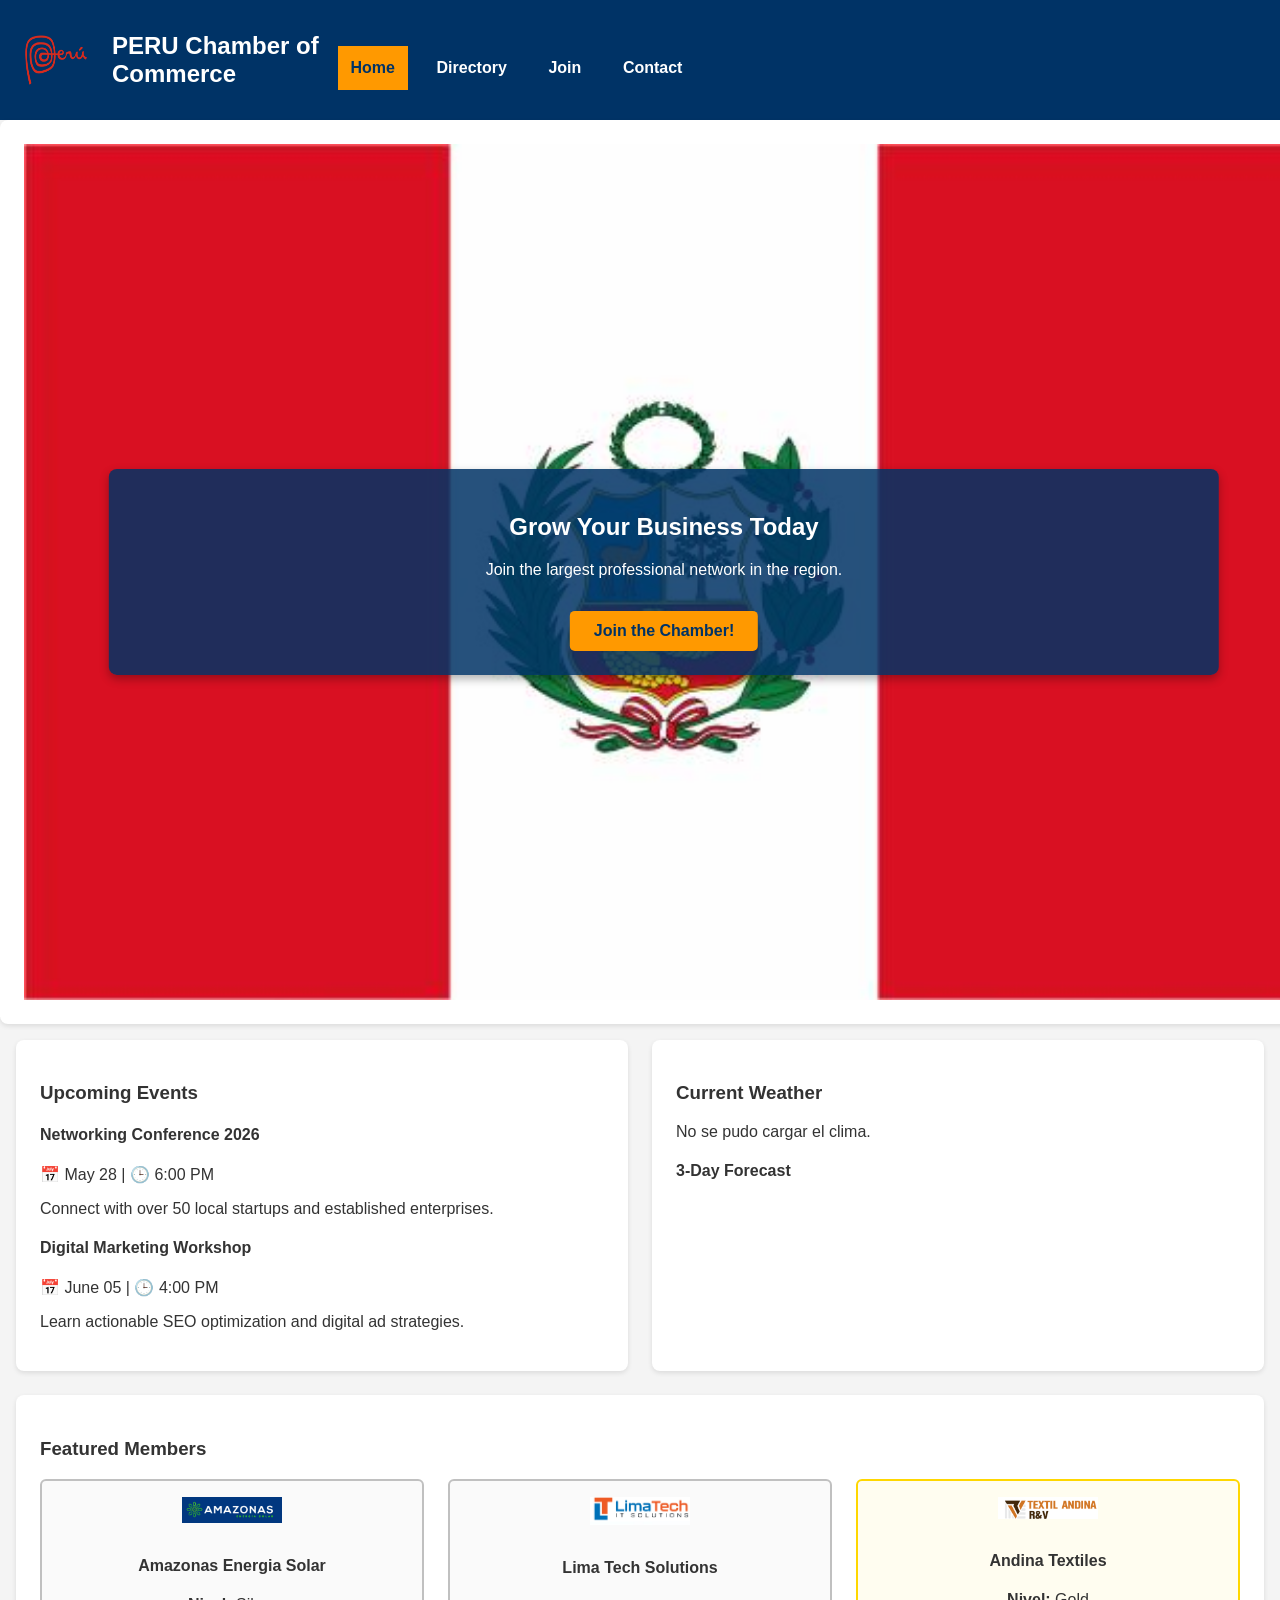
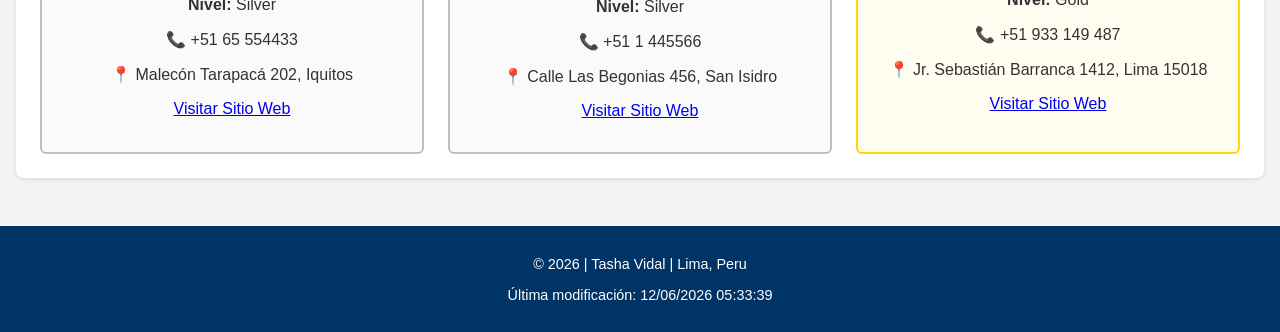
==== chamber/index.html @ 487f1892 "commit" ====
<!DOCTYPE html>
<html lang="en">
<head>
    <meta charset="UTF-8">
    <meta name="viewport" content="width=device-width, initial-scale=1.0">
    <title>Chamber of Commerce - Home</title>
    <meta name="description" content="Home page of the Chamber of Commerce. Connecting local businesses, upcoming events, and economic development.">
    <meta name="author" content="Tasha Vidal">
    <link rel="stylesheet" href="styles/base.css">
    <link rel="stylesheet" href="styles/largeindex.css" media="(min-width: 768px)">
    <script defer src="scripts/main.js"></script>
</head>
<body>

    <header>
        <div class="logo-container">
            <img src="images/logomarca.png" alt="Chamber of Commerce Logo" width="80" height="80">
            <h1>PERU Chamber of Commerce</h1>
        </div>
        <nav>
            <button id="menu-toggle" aria-label="Open navigation menu">☰</button>
            <ul id="nav-menu">
                <li><a href="index.html" class="active">Home</a></li>
                <li><a href="directory.html">Directory</a></li>
                <li><a href="join.html">Join</a></li>
                <li><a href="contact.html">Contact</a></li>
            </ul>
        </nav>
    </header>

    <main>
        <section class="hero-section">
            <picture>
                <source srcset="images/lima.webp" media="(min-width: 768px)">
                <img src="images/hero.jpg" alt="Panoramic city view and professional business environment" class="hero-image" width="1200" height="500">
            </picture>
            <div class="cta-overlay">
                <h2>Grow Your Business Today</h2>
                <p>Join the largest professional network in the region.</p>
                <a href="join.html" class="cta-button">Join the Chamber!</a>
            </div>
        </section>

        <div class="grid-container">
            
            <section class="events-card">
                <h3>Upcoming Events</h3>
                <div class="event-item">
                    <h4>Networking Conference 2026</h4>
                    <p>📅 May 28 | 🕒 6:00 PM</p>
                    <p>Connect with over 50 local startups and established enterprises.</p>
                </div>
                <div class="event-item">
                    <h4>Digital Marketing Workshop</h4>
                    <p>📅 June 05 | 🕒 4:00 PM</p>
                    <p>Learn actionable SEO optimization and digital ad strategies.</p>
                </div>
            </section>

            <section class="weather-card">
                <h3>Current Weather</h3>
                <div id="weather-current">
                    <p>Loading current weather data...</p>
                </div>
                <h4>3-Day Forecast</h4>
                <div id="weather-forecast" class="forecast-container">
                    </div>
            </section>

            <section class="spotlight-section">
                <h3>Featured Members</h3>
                <div id="spotlight-container" class="spotlight-grid">
                    <p>Loading spotlight members...</p>
                </div>
            </section>

        </div>
    </main>

    <footer>
        <p>&copy; <span id="current-year"></span> | Tasha Vidal | Lima, Peru</p>
        <p id="last-modified"></p>
    </footer>

</body>
</html>
---- chamber/styles/base.css ----
:root {
    --primary-color: #003366;
    --secondary-color: #ff9900;
    --text-color: #333333;
    --light-bg: #f4f4f4;
    --white: #ffffff;
}

body {
    font-family: 'Segoe UI', Tahoma, Geneva, Verdana, sans-serif;
    margin: 0;
    padding: 0;
    color: var(--text-color);
    background-color: var(--light-bg);
}

header {
    background-color: var(--primary-color);
    color: var(--white);
    padding: 1rem;
    display: flex;
    flex-direction: column;
    align-items: center;
}

.logo-container {
    display: flex;
    align-items: center;
    gap: 1rem;
}

.logo-container h1 {
    font-size: 1.5rem;
}

nav {
    width: 100%;
    margin-top: 1rem;
}

#menu-toggle {
    background: none;
    border: none;
    color: var(--white);
    font-size: 2rem;
    cursor: pointer;
    display: block;
    margin: 0 auto;
}

#nav-menu {
    list-style: none;
    padding: 0;
    margin: 0;
    display: none; /* Se controla con JS para el menú hamburguesa */
    flex-direction: column;
    text-align: center;
}

#nav-menu.show {
    display: flex;
}

#nav-menu li a {
    display: block;
    padding: 0.8rem;
    color: var(--white);
    text-decoration: none;
    font-weight: bold;
}

#nav-menu li a.active, #nav-menu li a:hover {
    background-color: var(--secondary-color);
    color: var(--primary-color);
}

/* HERO SECTION CON OVERLAY COMPLETO */
.hero-section {
    position: relative;
    width: 100%;
    overflow: hidden;
}

.hero-image {
    width: 100%;
    height: auto;
    display: block;
    object-fit: cover;
}

.cta-overlay {
    position: absolute;
    top: 50%;
    left: 50%;
    transform: translate(-50%, -50%);
    background: rgba(0, 51, 102, 0.85);
    color: var(--white);
    padding: 1.5rem;
    text-align: center;
    border-radius: 8px;
    width: 80%;
    box-shadow: 0 4px 10px rgba(0,0,0,0.3);
}

.cta-button {
    display: inline-block;
    margin-top: 1rem;
    padding: 0.7rem 1.5rem;
    background-color: var(--secondary-color);
    color: var(--primary-color);
    font-weight: bold;
    text-decoration: none;
    border-radius: 5px;
    transition: 0.3s;
}

/* GRID PRINCIPAL (VISTA MÓVIL: UNA COLUMNA) */
.grid-container {
    padding: 1rem;
    display: grid;
    grid-template-columns: 1fr;
    gap: 1.5rem;
}

section {
    background: var(--white);
    padding: 1.5rem;
    border-radius: 8px;
    box-shadow: 0 2px 5px rgba(0,0,0,0.1);
}

/* SPOTLIGHTS & CLIMA DECORACIÓN */
.forecast-container {
    display: flex;
    justify-content: space-between;
    margin-top: 1rem;
    gap: 0.5rem;
}

.forecast-day {
    background: var(--light-bg);
    padding: 0.5rem;
    border-radius: 4px;
    text-align: center;
    flex: 1;
}

.spotlight-card {
    border: 2px solid #ccc;
    padding: 1rem;
    margin-bottom: 1rem;
    border-radius: 6px;
    text-align: center;
}

.spotlight-card.Gold { border-color: #ffd700; background-color: #fffdf0; }
.spotlight-card.Silver { border-color: #c0c0c0; background-color: #fafafa; }

.spotlight-card img {
    max-width: 100px;
    height: auto;
    margin-bottom: 0.5rem;
}

footer {
    background-color: var(--primary-color);
    color: var(--white);
    text-align: center;
    padding: 1rem;
    margin-top: 2rem;
    font-size: 0.9rem;
}
---- chamber/styles/largeindex.css ----
header {
    flex-direction: row;
    justify-content: space-between;
}

#menu-toggle {
    display: none;
}

#nav-menu {
    display: flex !important;
    flex-direction: row;
    gap: 1rem;
}

.grid-container {
    grid-template-columns: repeat(2, 1fr);
}

.spotlight-section {
    grid-column: 1 / -1;
}

.spotlight-grid {
    display: flex;
    gap: 1.5rem;
    justify-content: space-around;
}

.spotlight-card {
    flex: 1;
    margin-bottom: 0;
}
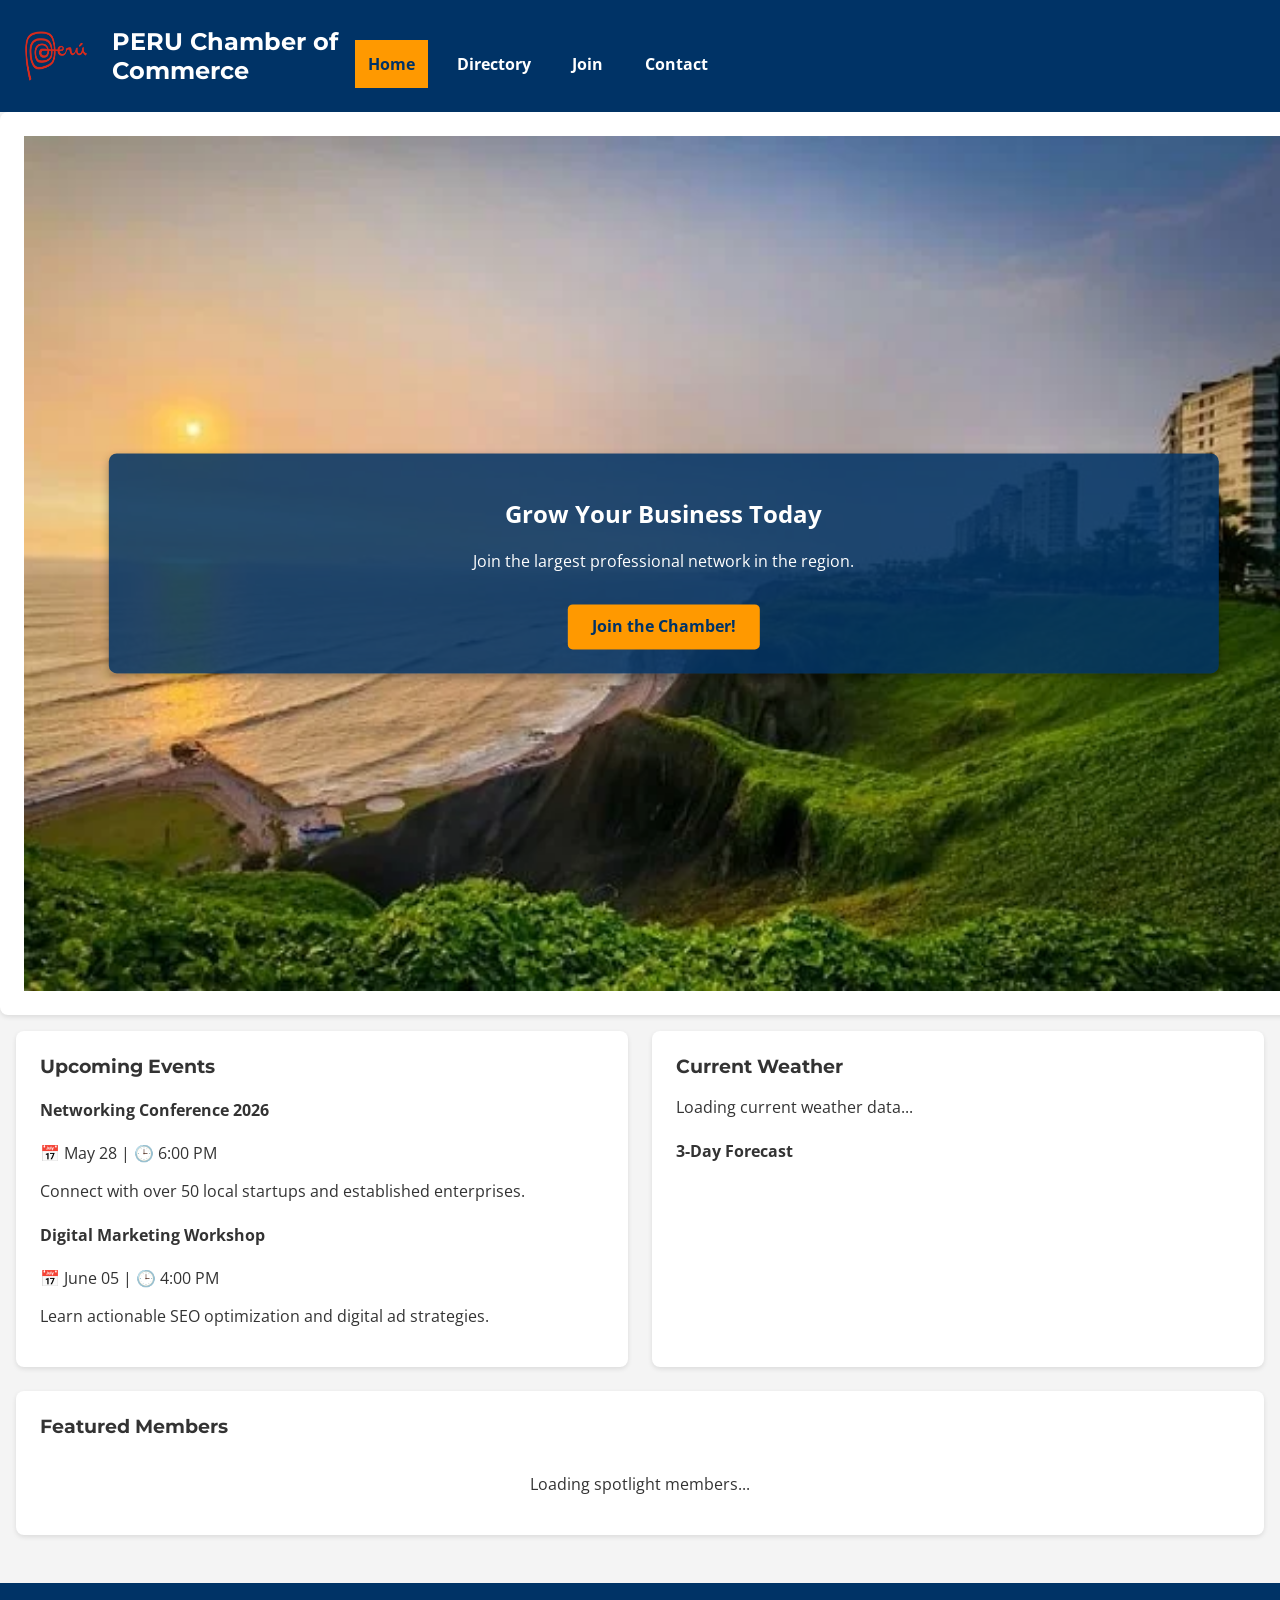
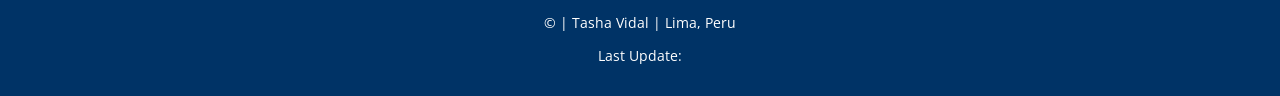
==== commit bd9e4ccf: "commit" ====
--- a/chamber/index.html
+++ b/chamber/index.html
@@ -3,11 +3,26 @@
 <head>
     <meta charset="UTF-8">
     <meta name="viewport" content="width=device-width, initial-scale=1.0">
+    
     <title>Chamber of Commerce - Home</title>
     <meta name="description" content="Home page of the Chamber of Commerce. Connecting local businesses, upcoming events, and economic development.">
     <meta name="author" content="Tasha Vidal">
+    
+    <link rel="icon" href="favicon.ico" type="image/logofavicon.ico">
+
+    <link rel="preconnect" href="https://fonts.googleapis.com">
+    <link rel="preconnect" href="https://fonts.gstatic.com" crossorigin>
+    <link href="https://fonts.googleapis.com/css2?family=Montserrat:wght@400;700&family=Open+Sans:wght@400;600&display=swap" rel="stylesheet">
+
+    <meta property="og:title" content="Chamber of Commerce - Connecting Local Businesses">
+    <meta property="og:description" content="Discover professional networking opportunities, upcoming events, and business spotlights at the Chamber of Commerce.">
+    <meta property="og:image" content="https://tasha0204.github.io/wdd231/chamber/images/lima.webp">
+    <meta property="og:url" content="https://tasha0204.github.io/wdd231/chamber/index.html">
+    <meta property="og:type" content="website">
+
     <link rel="stylesheet" href="styles/base.css">
     <link rel="stylesheet" href="styles/largeindex.css" media="(min-width: 768px)">
+    
     <script defer src="scripts/main.js"></script>
 </head>
 <body>
@@ -15,7 +30,7 @@
     <header>
         <div class="logo-container">
             <img src="images/logomarca.png" alt="Chamber of Commerce Logo" width="80" height="80">
-            <h1>PERU Chamber of Commerce</h1>
+            <p class="header-title">PERU Chamber of Commerce</p>
         </div>
         <nav>
             <button id="menu-toggle" aria-label="Open navigation menu">☰</button>
@@ -29,6 +44,8 @@
     </header>
 
     <main>
+        <h1 class="main-title">Chamber of Commerce - Home</h1>
+
         <section class="hero-section">
             <picture>
                 <source srcset="images/lima.webp" media="(min-width: 768px)">
@@ -78,8 +95,8 @@
     </main>
 
     <footer>
-        <p>&copy; <span id="current-year"></span> | Tasha Vidal | Lima, Peru</p>
-        <p id="last-modified"></p>
+        <p>&copy; <span id="currentyear"></span> | Tasha Vidal | Lima, Peru</p>
+        <p>Last Update: <span id="lastModified"></span></p>
     </footer>
 
 </body>
--- a/chamber/styles/base.css
+++ b/chamber/styles/base.css
@@ -4,10 +4,12 @@
     --text-color: #333333;
     --light-bg: #f4f4f4;
     --white: #ffffff;
+    --heading-font: 'Montserrat', sans-serif;
+    --body-font: 'Open Sans', sans-serif;
 }
 
 body {
-    font-family: 'Segoe UI', Tahoma, Geneva, Verdana, sans-serif;
+    font-family: var(--body-font);
     margin: 0;
     padding: 0;
     color: var(--text-color);
@@ -29,8 +31,12 @@
     gap: 1rem;
 }
 
-.logo-container h1 {
+/* FIXED: Target the new paragraph class (.header-title) instead of h1 to keep styles identical */
+.logo-container .header-title {
+    font-family: var(--heading-font);
     font-size: 1.5rem;
+    font-weight: bold;
+    margin: 0;
 }
 
 nav {
@@ -52,7 +58,7 @@
     list-style: none;
     padding: 0;
     margin: 0;
-    display: none; /* Se controla con JS para el menú hamburguesa */
+    display: none;
     flex-direction: column;
     text-align: center;
 }
@@ -74,7 +80,7 @@
     color: var(--primary-color);
 }
 
-/* HERO SECTION CON OVERLAY COMPLETO */
+/* HERO SECTION WITH OVERLAY ACCESSIBILITY */
 .hero-section {
     position: relative;
     width: 100%;
@@ -114,7 +120,7 @@
     transition: 0.3s;
 }
 
-/* GRID PRINCIPAL (VISTA MÓVIL: UNA COLUMNA) */
+/* MAIN RESPONSIVE GRID ACCORDING TO AUDIT STANDARDS */
 .grid-container {
     padding: 1rem;
     display: grid;
@@ -129,7 +135,12 @@
     box-shadow: 0 2px 5px rgba(0,0,0,0.1);
 }
 
-/* SPOTLIGHTS & CLIMA DECORACIÓN */
+section h3 {
+    font-family: var(--heading-font);
+    margin-top: 0;
+}
+
+/* WEATHER & SPOTLIGHT CONFIGURATIONS */
 .forecast-container {
     display: flex;
     justify-content: space-between;
@@ -169,4 +180,16 @@
     padding: 1rem;
     margin-top: 2rem;
     font-size: 0.9rem;
+}
+
+/* VISUALLY HIDDEN H1 SPECIFIC FOR AUDIT LOGS AND SEO */
+.main-title {
+    position: absolute;
+    width: 1px;
+    height: 1px;
+    padding: 0;
+    margin: -1px;
+    overflow: hidden;
+    clip: rect(0, 0, 0, 0);
+    border: 0;
 }
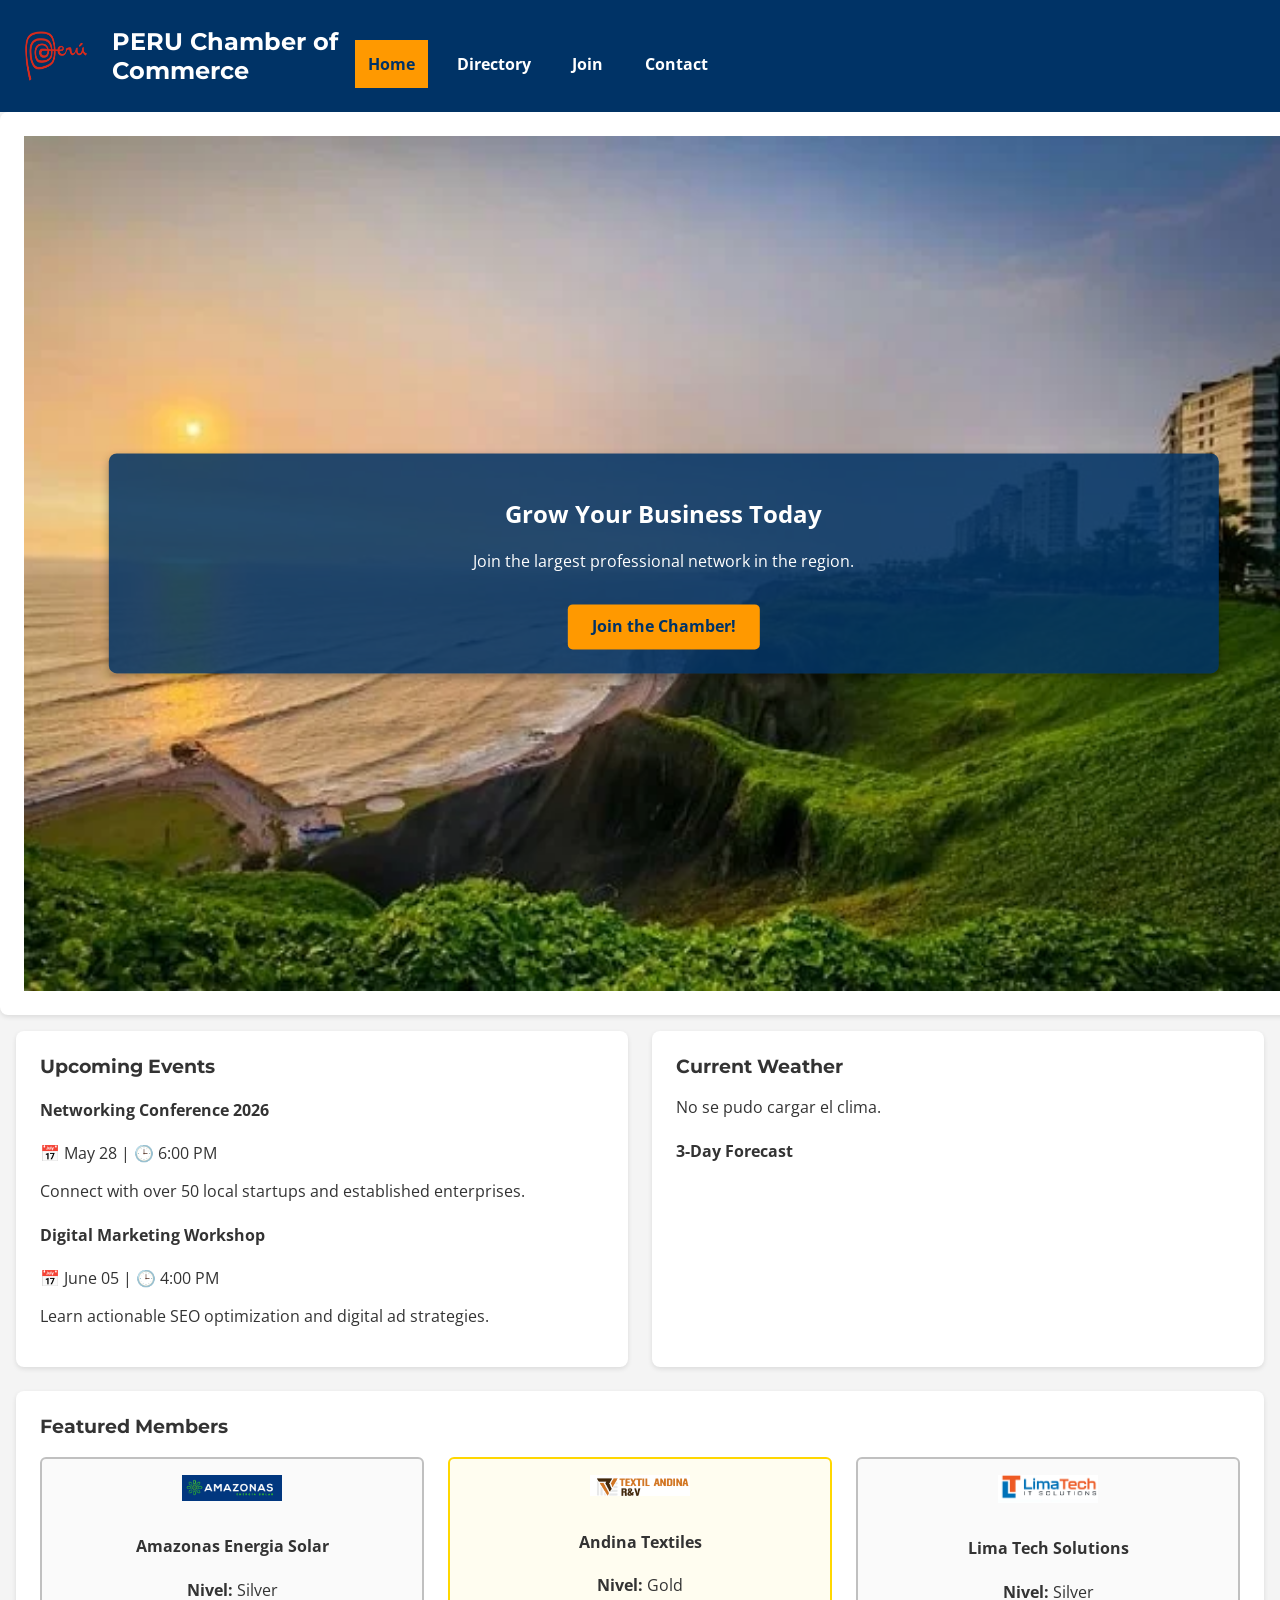
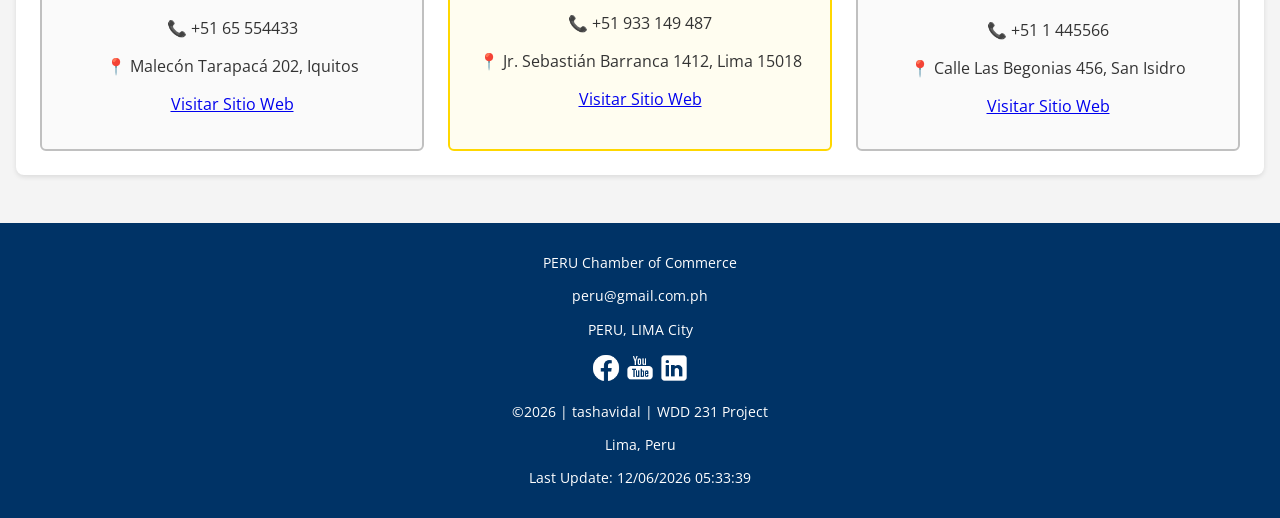
==== commit 54c9be77: "commit" ====
--- a/chamber/index.html
+++ b/chamber/index.html
@@ -95,9 +95,25 @@
     </main>
 
     <footer>
-        <p>&copy; <span id="currentyear"></span> | Tasha Vidal | Lima, Peru</p>
-        <p>Last Update: <span id="lastModified"></span></p>
-    </footer>
-
+    <div class="footer-container">
+        <div class="footer-info">
+            <p>PERU Chamber of Commerce</p>
+            <p>peru@gmail.com.ph</p>
+            <p>PERU, LIMA City</p>
+        </div>
+        
+        <div class="social-icons">
+            <a href="https://www.facebook.com/" target="_blank"><img src="images/facebook.png" alt="Visit our Facebook page" width="30" height="30"></a>
+            <a href="https://www.youtube.com/" target="_blank"><img src="images/youtube.png" alt="Visit our Youtube page" width="30" height="30"></a>
+            <a href="https://www.linkedin.com/" target="_blank"><img src="images/linkedin.png" alt="Visit our Linkedin page" width="30" height="30"></a>
+        </div>
+        
+        <div class="footer-copy">
+             <p>&copy;<span id="currentyear"></span> | tashavidal | WDD 231 Project</p>
+            <p>Lima, Peru</p>
+            <p>Last Update: <span id="lastModified"></span></p>
+        </div>
+    </div>
+</footer>
 </body>
 </html>
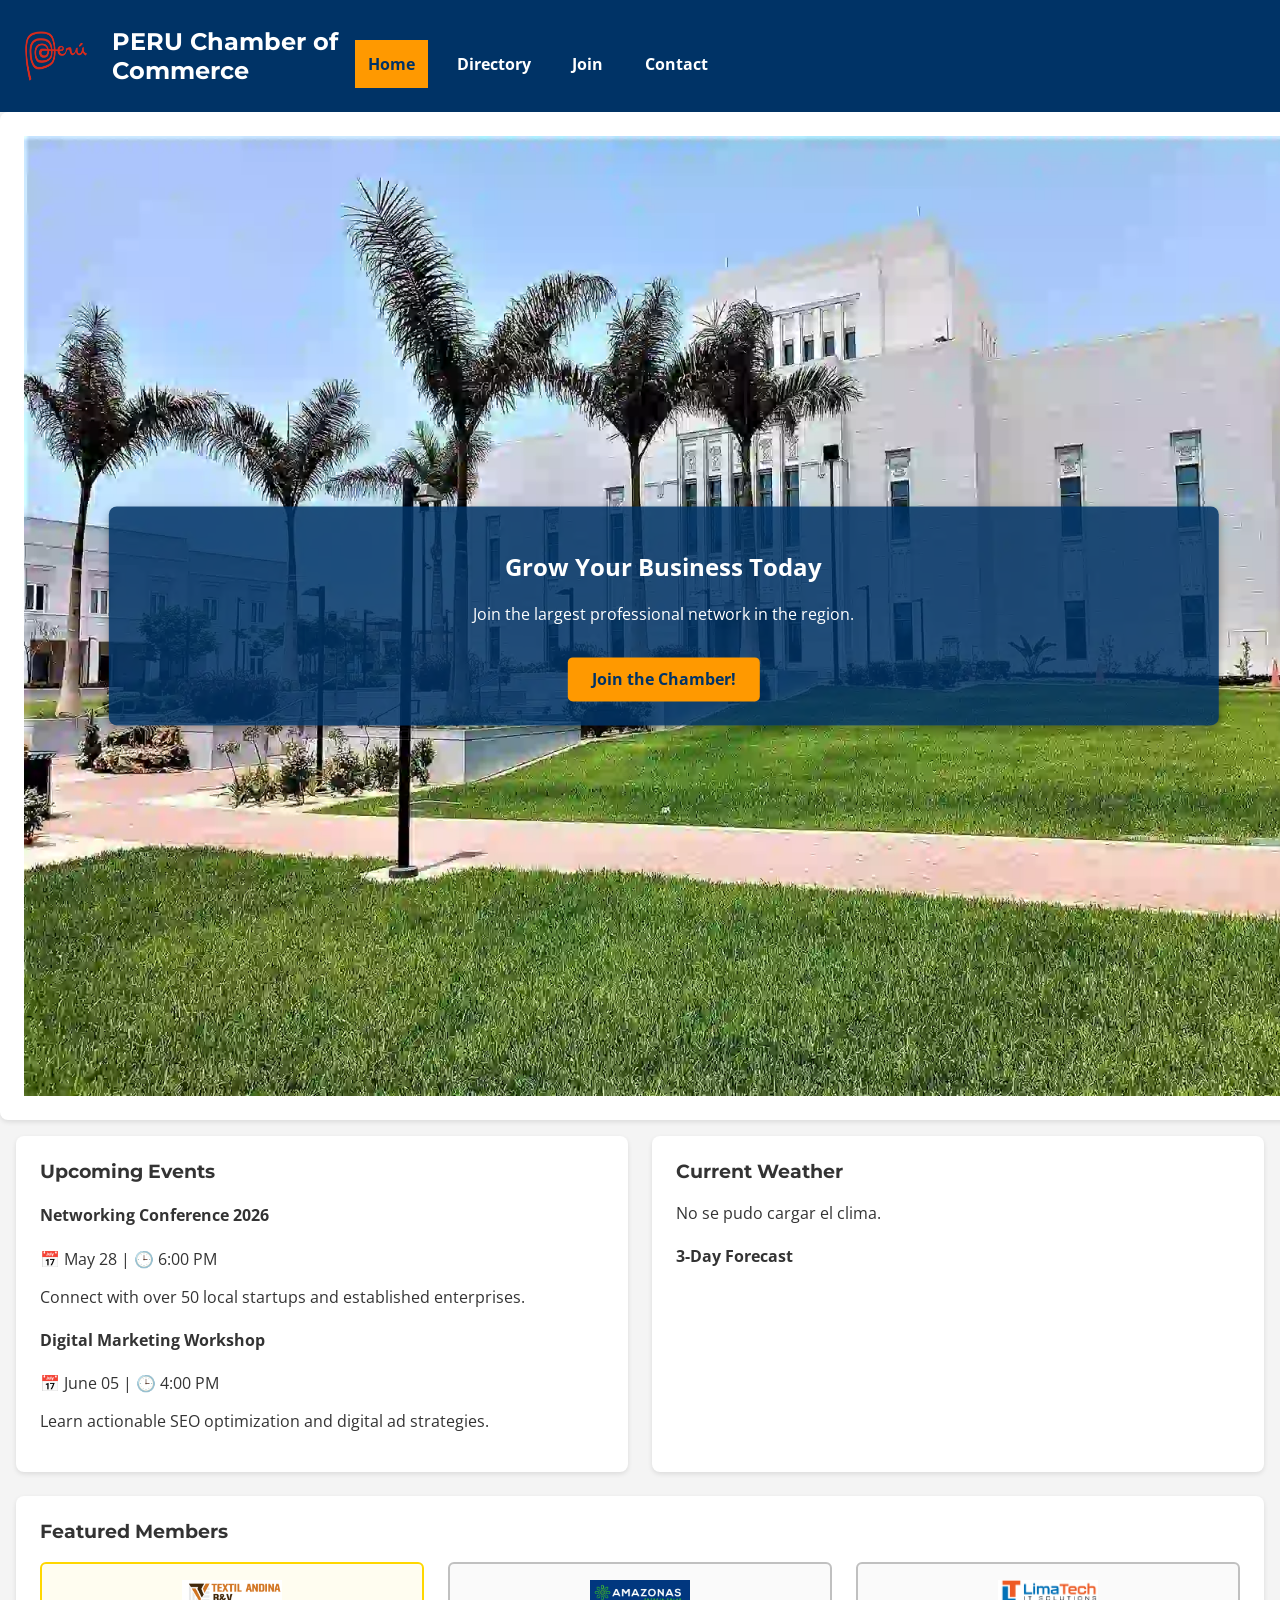
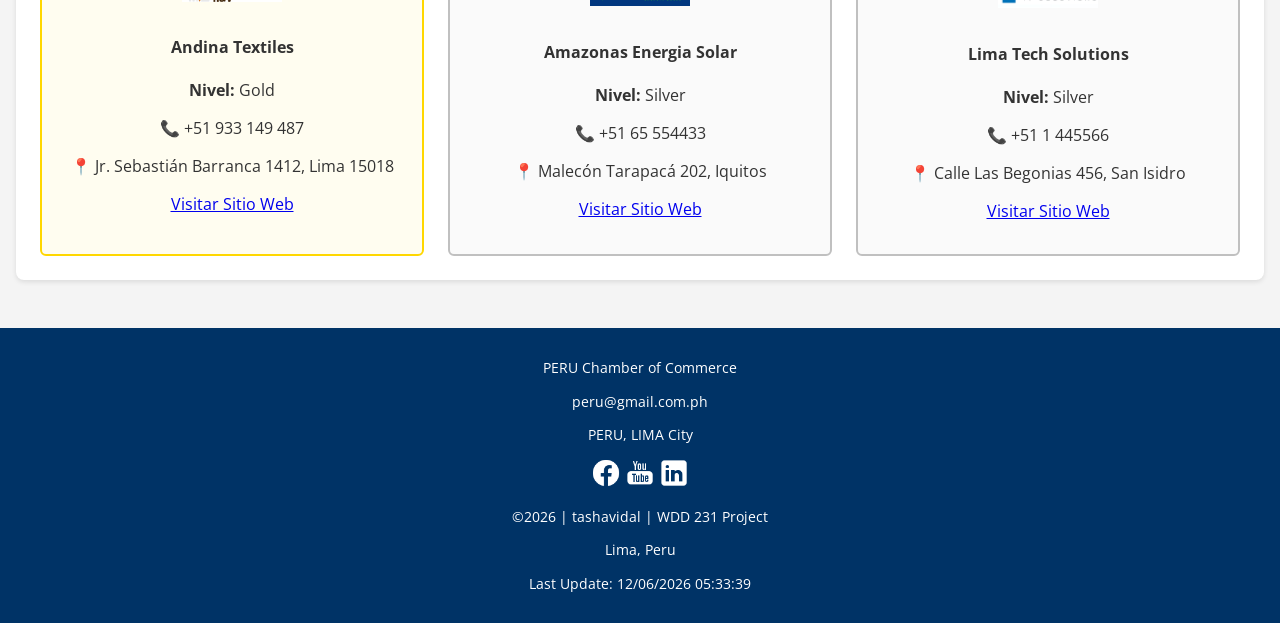
==== commit f39f4167: "commit" ====
--- a/chamber/index.html
+++ b/chamber/index.html
@@ -5,7 +5,7 @@
     <meta name="viewport" content="width=device-width, initial-scale=1.0">
     
     <title>Chamber of Commerce - Home</title>
-    <meta name="description" content="Home page of the Chamber of Commerce. Connecting local businesses, upcoming events, and economic development.">
+    <meta name="description" content="Homepage of my Chamber of Commerce project. Here you'll find local businesses, upcoming events, and the weather in our hometown.">
     <meta name="author" content="Tasha Vidal">
     
     <link rel="icon" href="favicon.ico" type="image/logofavicon.ico">
@@ -48,7 +48,7 @@
 
         <section class="hero-section">
             <picture>
-                <source srcset="images/lima.webp" media="(min-width: 768px)">
+                <source srcset="images/templo6.webp" media="(min-width: 768px)">
                 <img src="images/hero.jpg" alt="Panoramic city view and professional business environment" class="hero-image" width="1200" height="500">
             </picture>
             <div class="cta-overlay">
--- a/chamber/styles/base.css
+++ b/chamber/styles/base.css
@@ -31,7 +31,7 @@
     gap: 1rem;
 }
 
-/* FIXED: Target the new paragraph class (.header-title) instead of h1 to keep styles identical */
+
 .logo-container .header-title {
     font-family: var(--heading-font);
     font-size: 1.5rem;
@@ -80,7 +80,7 @@
     color: var(--primary-color);
 }
 
-/* HERO SECTION WITH OVERLAY ACCESSIBILITY */
+
 .hero-section {
     position: relative;
     width: 100%;
@@ -120,7 +120,7 @@
     transition: 0.3s;
 }
 
-/* MAIN RESPONSIVE GRID ACCORDING TO AUDIT STANDARDS */
+
 .grid-container {
     padding: 1rem;
     display: grid;
@@ -182,7 +182,7 @@
     font-size: 0.9rem;
 }
 
-/* VISUALLY HIDDEN H1 SPECIFIC FOR AUDIT LOGS AND SEO */
+
 .main-title {
     position: absolute;
     width: 1px;
--- a/chamber/styles/largeindex.css
+++ b/chamber/styles/largeindex.css
@@ -1,33 +1,35 @@
-header {
-    flex-direction: row;
-    justify-content: space-between;
-}
+@media (min-width: 768px) {
+    body header {
+        flex-direction: row;
+        justify-content: space-between;
+    }
 
-#menu-toggle {
-    display: none;
-}
+    body #menu-toggle {
+        display: none;
+    }
 
-#nav-menu {
-    display: flex !important;
-    flex-direction: row;
-    gap: 1rem;
-}
+    body #nav-menu {
+        display: flex;
+        flex-direction: row;
+        gap: 1rem;
+    }
 
-.grid-container {
-    grid-template-columns: repeat(2, 1fr);
-}
+    body .grid-container {
+        grid-template-columns: repeat(2, 1fr);
+    }
 
-.spotlight-section {
-    grid-column: 1 / -1;
-}
+    body .spotlight-section {
+        grid-column: 1 / -1;
+    }
 
-.spotlight-grid {
-    display: flex;
-    gap: 1.5rem;
-    justify-content: space-around;
-}
+    body .spotlight-grid {
+        display: flex;
+        gap: 1.5rem;
+        justify-content: space-around;
+    }
 
-.spotlight-card {
-    flex: 1;
-    margin-bottom: 0;
+    body .spotlight-card {
+        flex: 1;
+        margin-bottom: 0;
+    }
 }
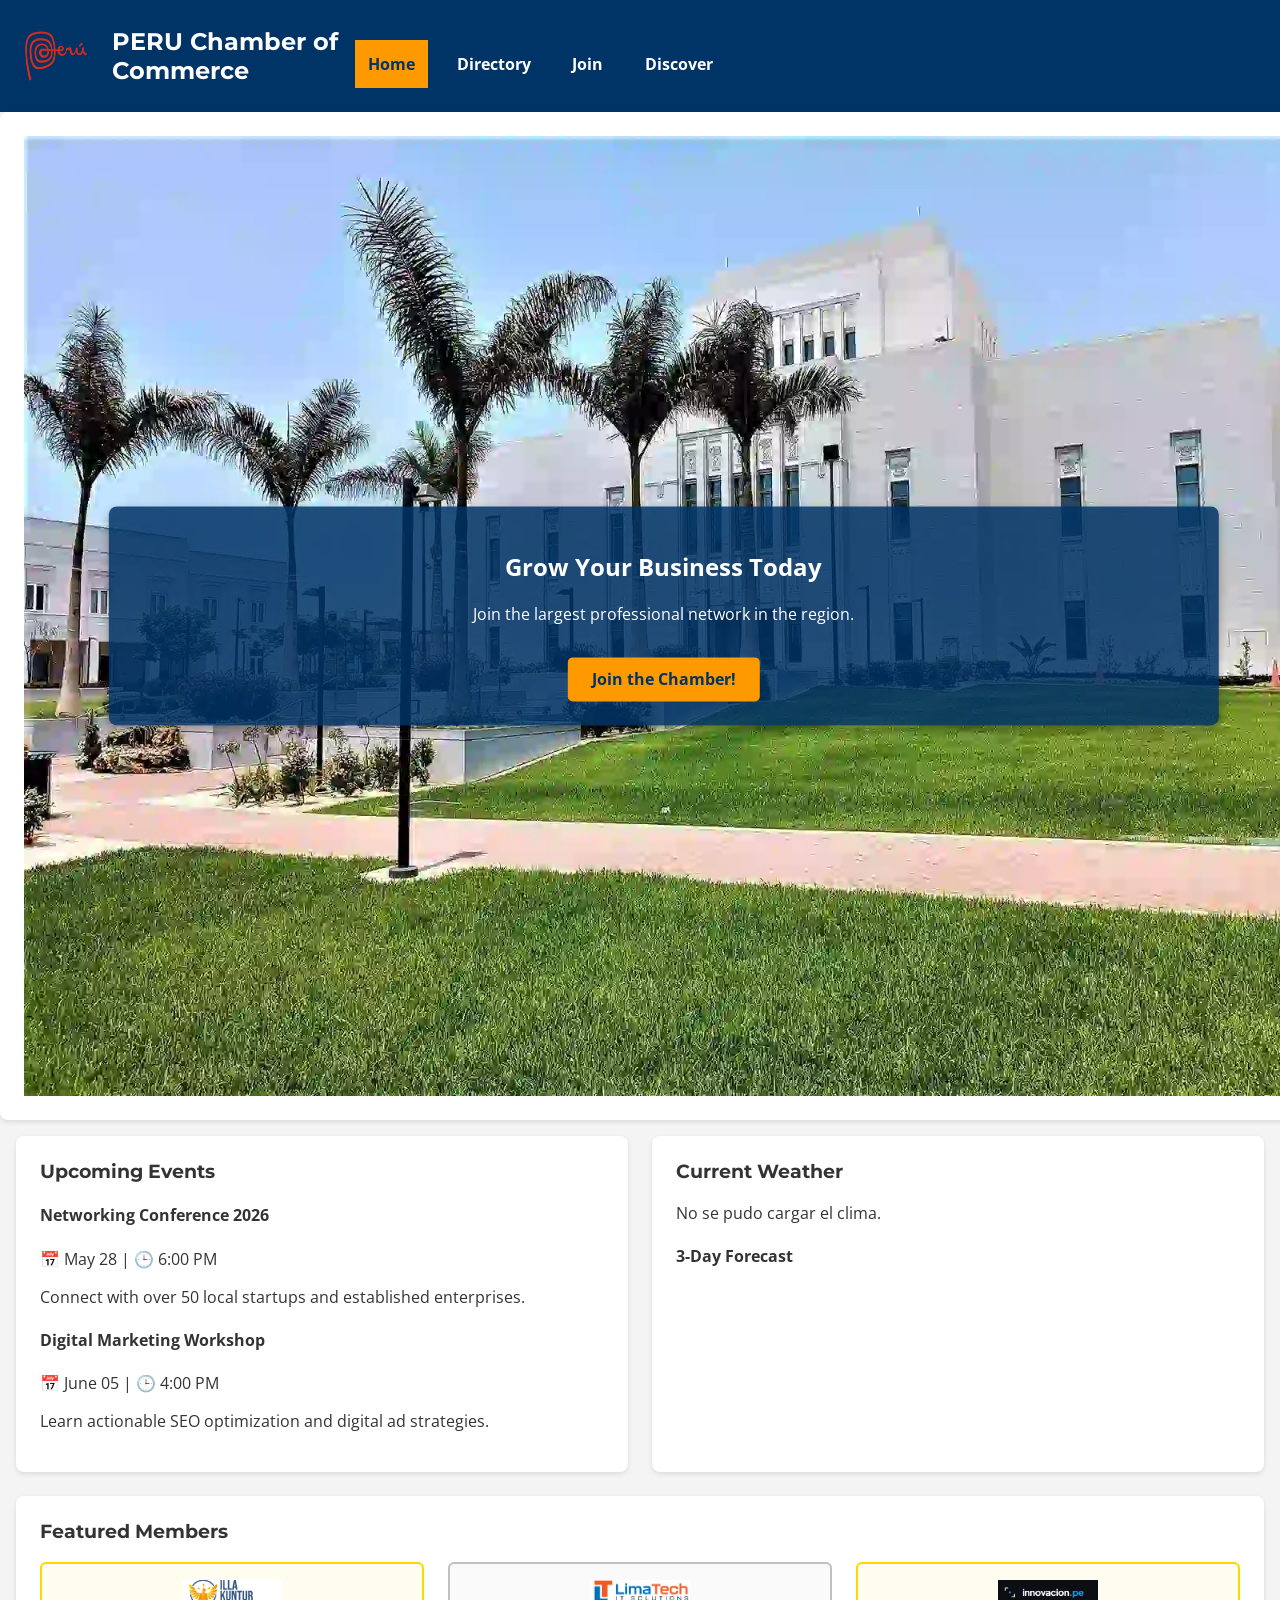
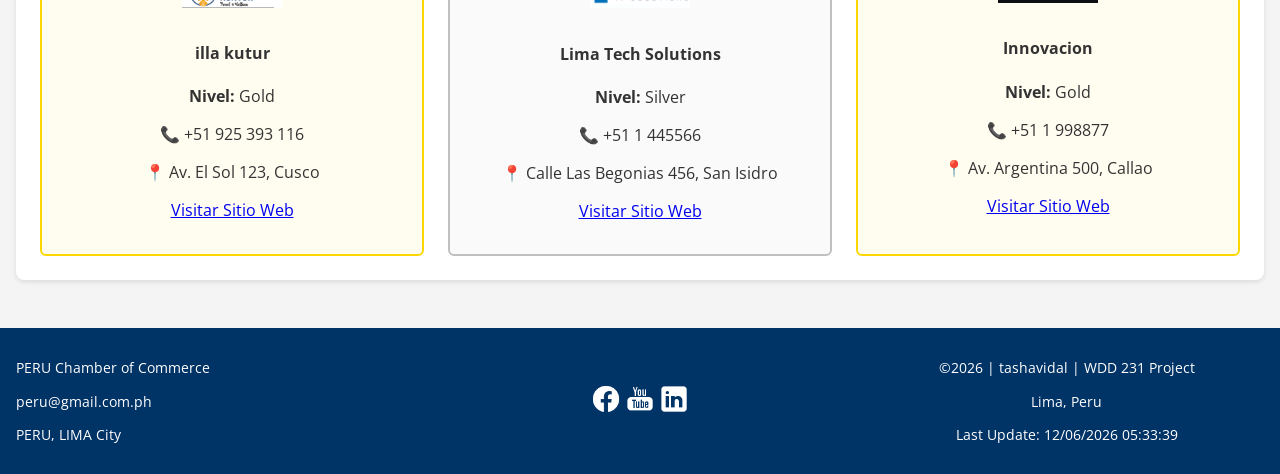
==== commit 7bc65e62: "commit" ====
--- a/chamber/index.html
+++ b/chamber/index.html
@@ -38,7 +38,7 @@
                 <li><a href="index.html" class="active">Home</a></li>
                 <li><a href="directory.html">Directory</a></li>
                 <li><a href="join.html">Join</a></li>
-                <li><a href="contact.html">Contact</a></li>
+               <li><a href="discovery.html" >Discover</a></li>
             </ul>
         </nav>
     </header>
--- a/chamber/styles/base.css
+++ b/chamber/styles/base.css
@@ -192,4 +192,24 @@
     overflow: hidden;
     clip: rect(0, 0, 0, 0);
     border: 0;
+}
+@media (min-width: 768px) {
+    .footer-container {
+        display: grid;
+        grid-template-columns: 1fr 1fr 1fr; 
+        align-items: center; 
+        gap: 2rem;
+    }
+
+    .footer-info {
+        text-align: left; 
+    }
+
+    .footer-social {
+        text-align: center; 
+    }
+
+    .footer-meta {
+        text-align: right; 
+    }
 }
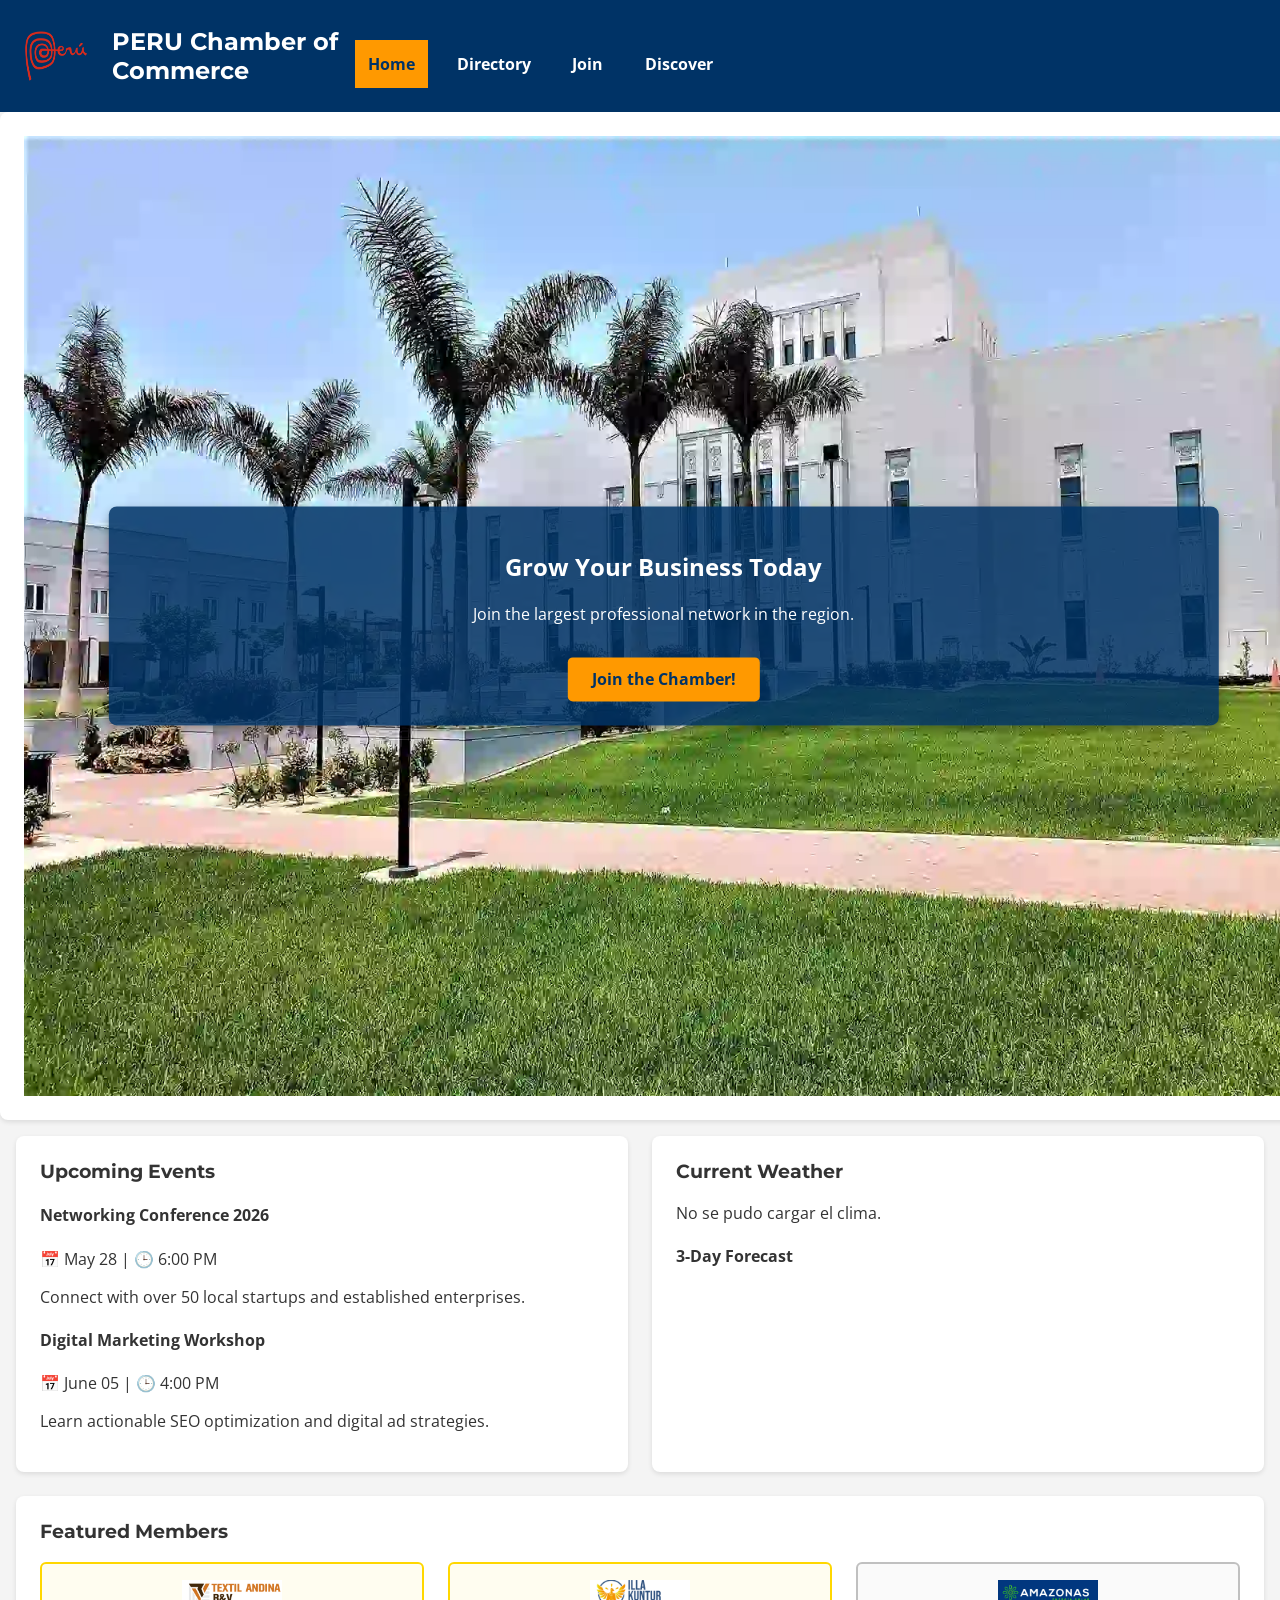
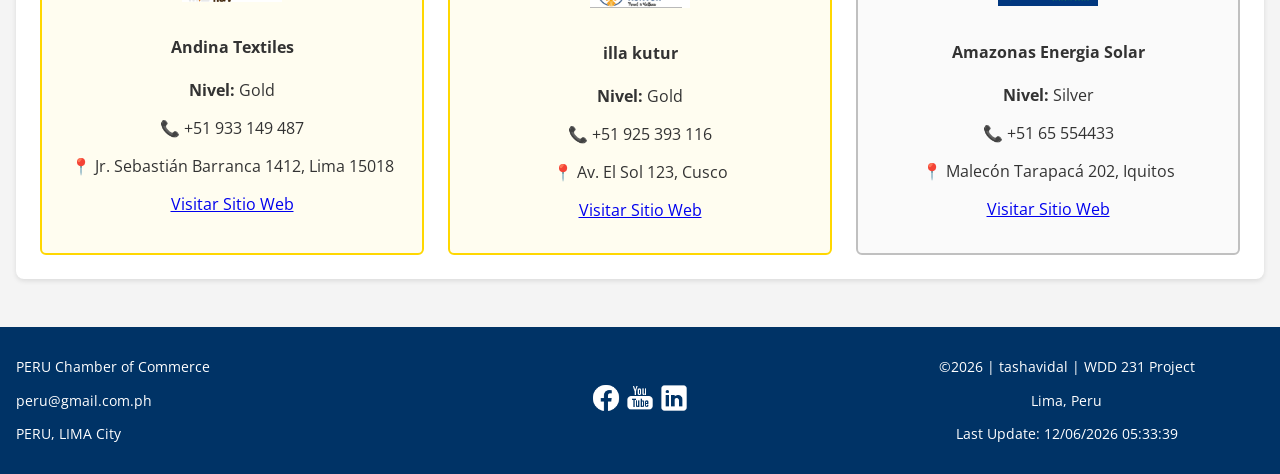
==== commit c25b1704: "commit" ====
--- a/chamber/index.html
+++ b/chamber/index.html
@@ -38,7 +38,7 @@
                 <li><a href="index.html" class="active">Home</a></li>
                 <li><a href="directory.html">Directory</a></li>
                 <li><a href="join.html">Join</a></li>
-               <li><a href="discovery.html" >Discover</a></li>
+               <li><a href="discover.html" >Discover</a></li>
             </ul>
         </nav>
     </header>
